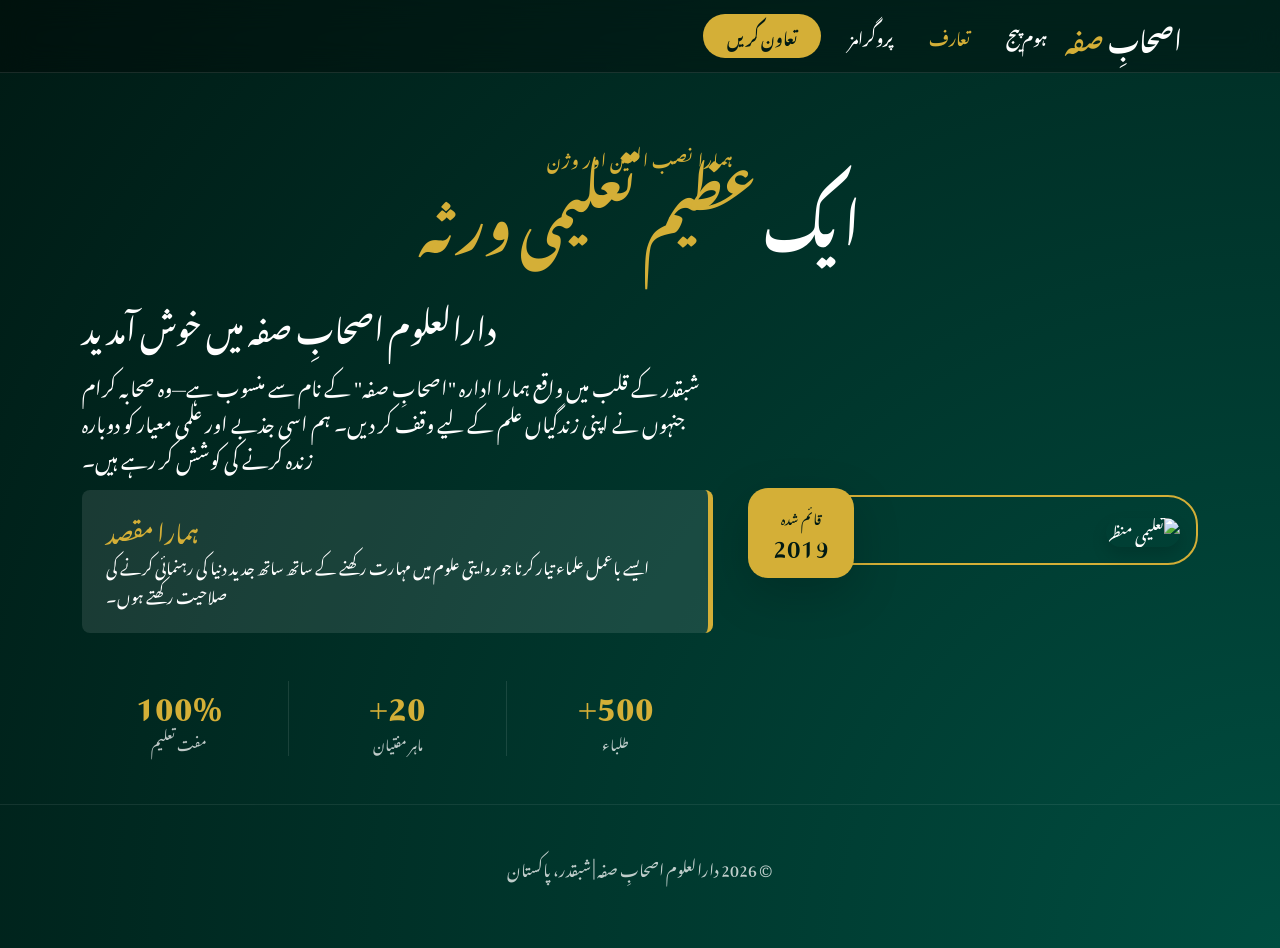
==== about.html @ 1a3f9e89 "Full website update with logo" ====
<!DOCTYPE html>
<html lang="ur" dir="rtl">
<head>
    <meta charset="UTF-8">
    <meta name="viewport" content="width=device-width, initial-scale=1.0">
    <title>ہمارے بارے میں | دارالعلوم اصحابِ صفہ</title>
    
    <link href="https://cdn.jsdelivr.net/npm/bootstrap@5.3.0/dist/css/bootstrap.min.css" rel="stylesheet">
    <link href="https://fonts.googleapis.com/css2?family=Noto+Nastaliq+Urdu:wght@400;700&family=Plus+Jakarta+Sans:wght@300;400;800&display=swap" rel="stylesheet">
    <link rel="stylesheet" href="about.css">
</head>
<body>

    <nav class="navbar navbar-expand-lg navbar-dark fixed-top custom-navbar">
        <div class="container">
            <a class="navbar-brand logo" href="index.html">
                اصحابِ <span class="gold">صفہ</span>
            </a>
            
            <button class="navbar-toggler" type="button" data-bs-toggle="collapse" data-bs-target="#navbarNavAbout">
                <span class="navbar-toggler-icon"></span>
            </button>
            
            <div class="collapse navbar-collapse" id="navbarNavAbout">
                <ul class="navbar-nav ms-auto nav-links align-items-center">
                    <li class="nav-item"><a class="nav-link" href="index.html">ہوم پیج</a></li>
                    <li class="nav-item"><a class="nav-link active" href="about.html">تعارف</a></li>
                    <li class="nav-item"><a class="nav-link" href="programs.html">پروگرامز</a></li>
                    <li class="nav-item mt-2 mt-lg-0"><a class="nav-link nav-btn px-4" href="support.html">تعاون کریں</a></li>
                </ul>
            </div>
        </div>
    </nav>

    <main class="about-container mt-5 pt-5">
        <header class="about-header text-center py-5">
            <span class="subtitle d-block mb-2">ہمارا نصب العین اور وژن</span>
            <h1 class="display-4 fw-bold">ایک <span class="gold-text">عظیم تعلیمی ورثہ</span></h1>
        </header>

        <section class="container mb-5">
            <div class="row align-items-center g-5">
                <div class="col-lg-5 order-2 order-lg-1">
                    <div class="image-box p-3">
                        <img src="https://images.unsplash.com/photo-1591604129939-f1efa4d9f7fa?q=80&w=800" class="img-fluid rounded-4 shadow" alt="تعلیمی منظر">
                        <div class="experience-badge shadow-lg">
                            <span class="d-block small">قائم شدہ</span>
                            <strong class="h4">2019</strong>
                        </div>
                    </div>
                </div>

                <div class="col-lg-7 order-1 order-lg-2 about-text text-start">
                    <h2 class="mb-4">دارالعلوم اصحابِ صفہ میں خوش آمدید</h2>
                    <p class="fs-5 lead">شبقدر کے قلب میں واقع ہمارا ادارہ "اصحابِ صفہ" کے نام سے منسوب ہے—وہ صحابہ کرام جنہوں نے اپنی زندگیاں علم کے لیے وقف کر دیں۔ ہم اسی جذبے اور علمی معیار کو دوبارہ زندہ کرنے کی کوشش کر رہے ہیں۔</p>
                    
                    <div class="mission-box p-4 border-end border-gold border-5 bg-white bg-opacity-10 rounded-3 mb-4">
                        <h3 class="h4 text-gold">ہمارا مقصد</h3>
                        <p class="mb-0">ایسے باعمل علماء تیار کرنا جو روایتی علوم میں مہارت رکھنے کے ساتھ ساتھ جدید دنیا کی رہنمائی کرنے کی صلاحیت رکھتے ہوں۔</p>
                    </div>

                    <div class="row g-4 text-center mt-3">
                        <div class="col-4 stat">
                            <strong class="d-block h2 fw-bold gold">500+</strong>
                            <span class="small opacity-75">طلباء</span>
                        </div>
                        <div class="col-4 stat border-start border-white border-opacity-10 border-end">
                            <strong class="d-block h2 fw-bold gold">20+</strong>
                            <span class="small opacity-75">ماہر مفتیان</span>
                        </div>
                        <div class="col-4 stat">
                            <strong class="d-block h2 fw-bold gold">100%</strong>
                            <span class="small opacity-75">مفت تعلیم</span>
                        </div>
                    </div>
                </div>
            </div>
        </section>
    </main>

    <footer class="py-5 mt-5 border-top border-white border-opacity-10 text-center opacity-75">
        <div class="container">
            <p class="mb-0">&copy; 2026 دارالعلوم اصحابِ صفہ | شبقدر، پاکستان</p>
        </div>
    </footer>

    <script src="https://cdn.jsdelivr.net/npm/bootstrap@5.3.0/dist/js/bootstrap.bundle.min.js"></script>
</body>
</html>
---- about.css ----
:root {
    --emerald: #004d40;
    --dark: #001a14;
    --gold: #d4af37;
    --white: #ffffff;
}

* {
    margin: 0;
    padding: 0;
    box-sizing: border-box;
}

body {
    font-family: 'Noto Nastaliq Urdu', 'Plus Jakarta Sans', sans-serif;
    background: radial-gradient(circle at bottom right, var(--emerald), var(--dark));
    color: var(--white);
    min-height: 100vh;
    direction: rtl;
    line-height: 1.8;
}

/* نیو بار */
.custom-navbar {
    background: rgba(0, 0, 0, 0.3) !important;
    backdrop-filter: blur(15px);
    border-bottom: 1px solid rgba(255, 255, 255, 0.1);
}

.logo { 
    font-weight: 800; 
    font-size: 1.6rem; 
    color: var(--white) !important;
}
.gold { color: var(--gold) !important; }

.nav-link {
    color: var(--white) !important;
    font-weight: 600;
    margin: 0 10px;
    transition: 0.3s;
}

.nav-link:hover, .nav-link.active { color: var(--gold) !important; }

.nav-btn {
    background: var(--gold);
    color: var(--dark) !important;
    border-radius: 50px;
    font-weight: bold;
}

.nav-btn:hover {
    background: var(--white);
    color: var(--dark) !important;
}

/* تصویر کا باکس */
.image-box {
    position: relative;
    border: 2px solid var(--gold);
    border-radius: 30px;
}

.experience-badge {
    position: absolute;
    bottom: -15px;
    left: -15px;
    background: var(--gold);
    color: var(--dark);
    padding: 15px 25px;
    border-radius: 20px;
    text-align: center;
}

/* ٹیکسٹ سیکشن */
.subtitle {
    color: var(--gold);
    letter-spacing: 1px;
    font-weight: bold;
}

.gold-text { color: var(--gold); }
.text-gold { color: var(--gold); }

.border-gold {
    border-color: var(--gold) !important;
}

/* موبائل کے لیے خاص سیٹنگز */
@media (max-width: 991px) {
    .navbar-collapse {
        background: var(--dark);
        padding: 20px;
        border-radius: 20px;
        margin-top: 15px;
        text-align: center;
    }
    .about-text {
        text-align: center !important;
    }
    .image-box {
        margin-top: 30px;
    }
}
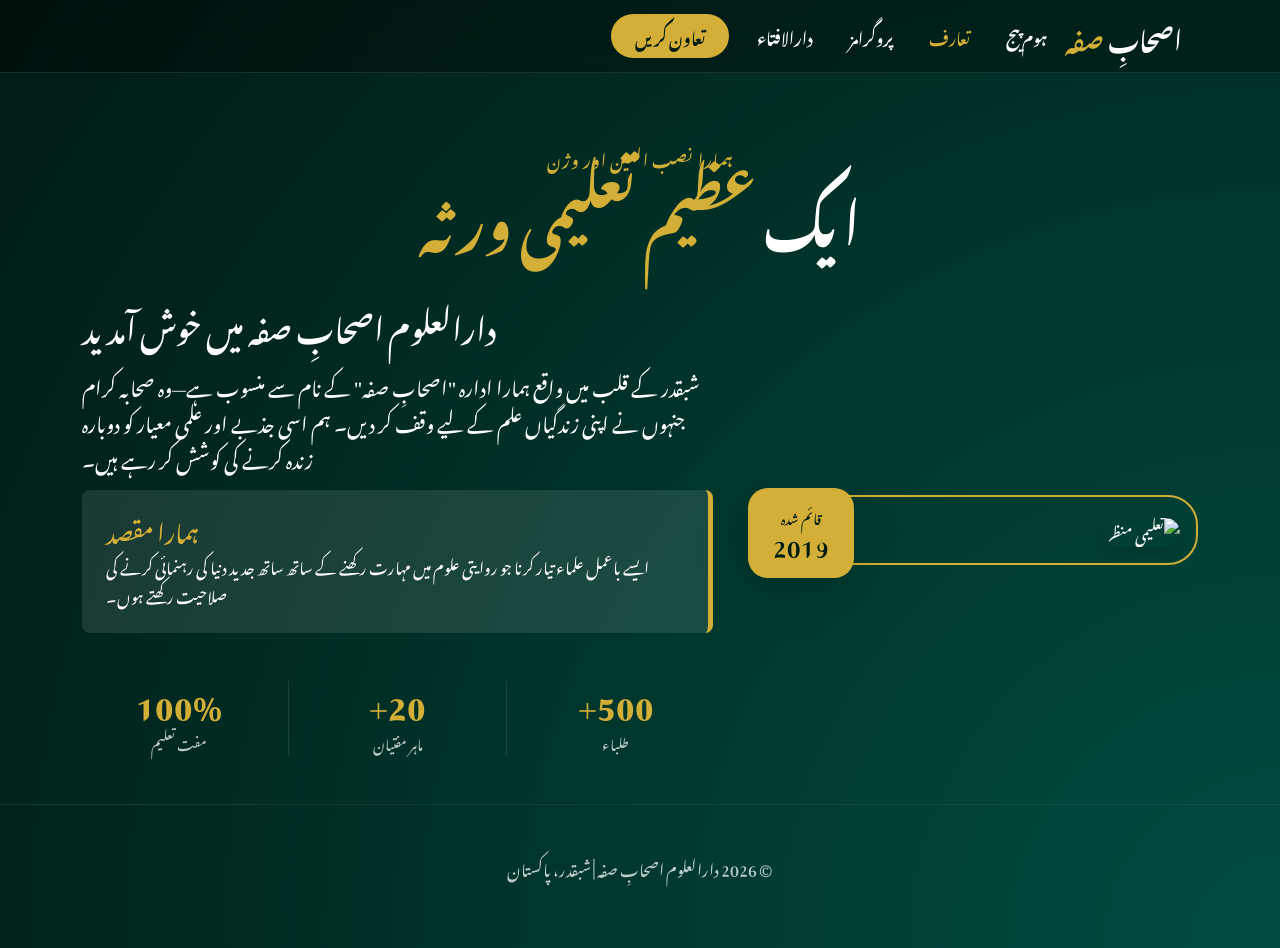
==== commit 2fe0f294: "updated navbar on all pages" ====
--- a/about.html
+++ b/about.html
@@ -26,6 +26,7 @@
                     <li class="nav-item"><a class="nav-link" href="index.html">ہوم پیج</a></li>
                     <li class="nav-item"><a class="nav-link active" href="about.html">تعارف</a></li>
                     <li class="nav-item"><a class="nav-link" href="programs.html">پروگرامز</a></li>
+                    <li class="nav-item"><a class="nav-link" href="fatwa.html" style="color: #d4af37; font-weight: bold;">دارالافتاء</a></li>
                     <li class="nav-item mt-2 mt-lg-0"><a class="nav-link nav-btn px-4" href="support.html">تعاون کریں</a></li>
                 </ul>
             </div>
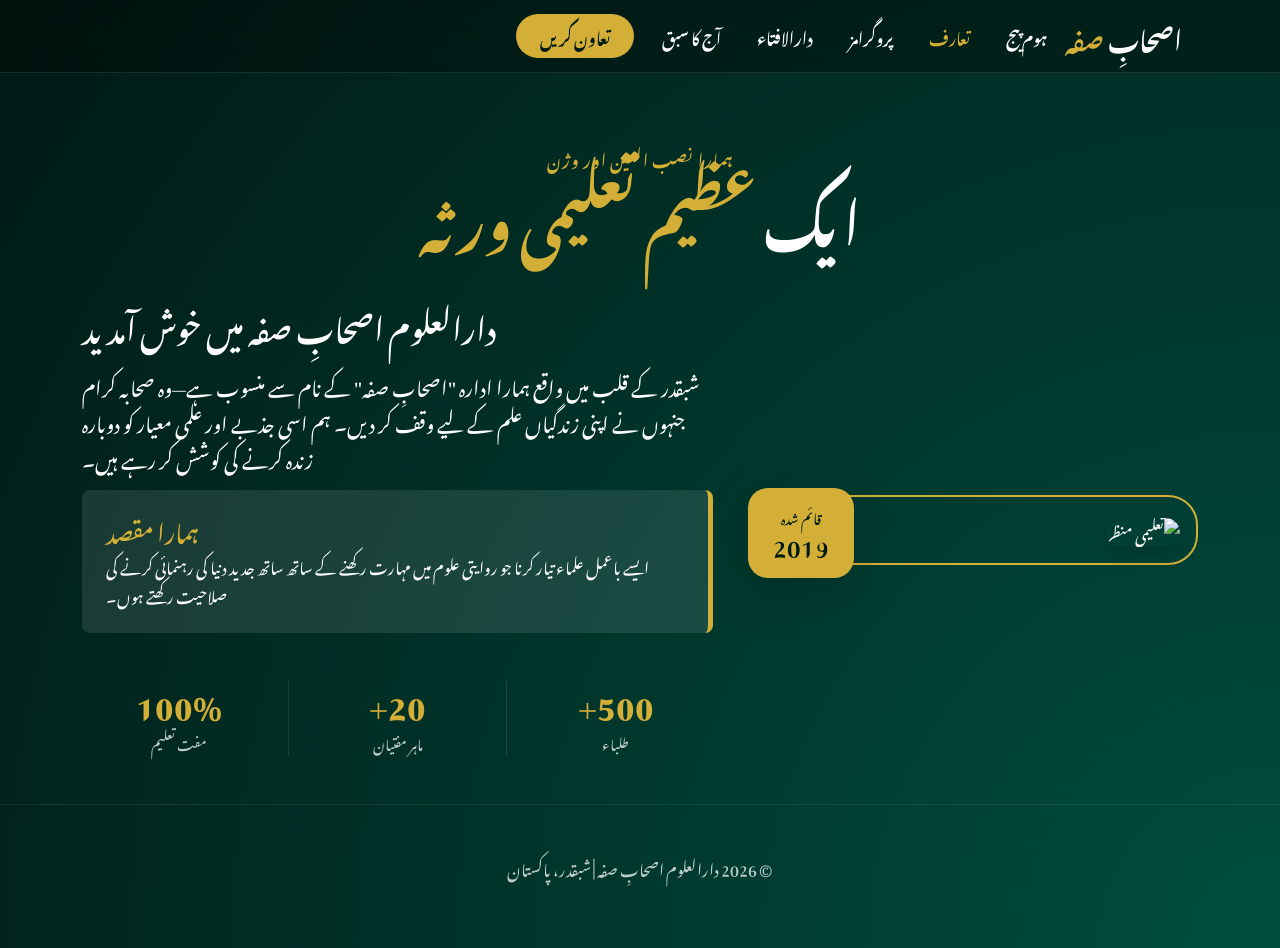
==== commit b5fbe25e: "added daily masail link to navbar on all pages" ====
--- a/about.html
+++ b/about.html
@@ -27,6 +27,8 @@
                     <li class="nav-item"><a class="nav-link active" href="about.html">تعارف</a></li>
                     <li class="nav-item"><a class="nav-link" href="programs.html">پروگرامز</a></li>
                     <li class="nav-item"><a class="nav-link" href="fatwa.html" style="color: #d4af37; font-weight: bold;">دارالافتاء</a></li>
+                     <a class="nav-link" href="daily-masail.html">آج کا سبق</a>
+</li>
                     <li class="nav-item mt-2 mt-lg-0"><a class="nav-link nav-btn px-4" href="support.html">تعاون کریں</a></li>
                 </ul>
             </div>
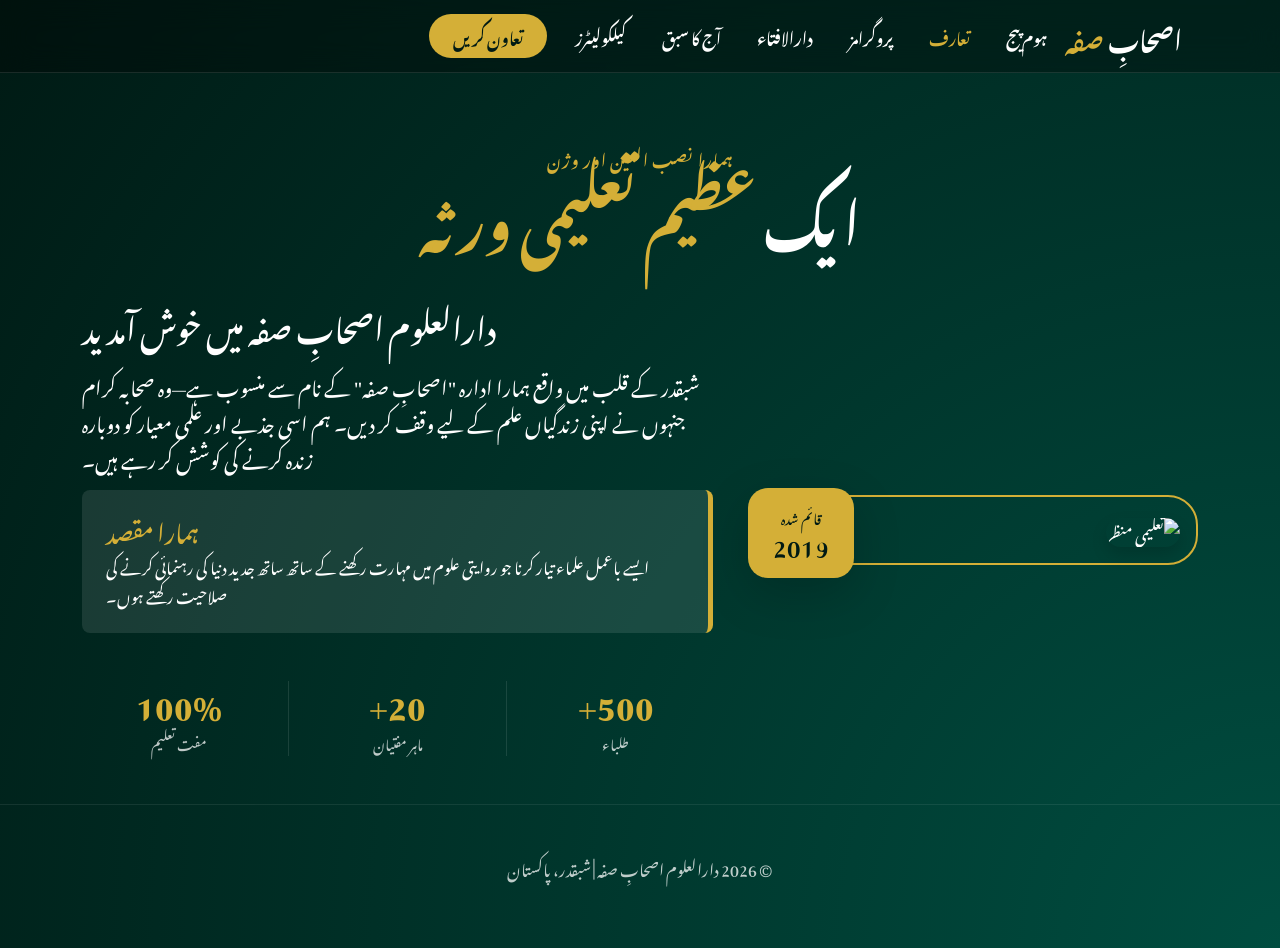
==== commit 9a584954: "linked calculators page to navbar and home" ====
--- a/about.html
+++ b/about.html
@@ -28,6 +28,9 @@
                     <li class="nav-item"><a class="nav-link" href="programs.html">پروگرامز</a></li>
                     <li class="nav-item"><a class="nav-link" href="fatwa.html" style="color: #d4af37; font-weight: bold;">دارالافتاء</a></li>
                      <a class="nav-link" href="daily-masail.html">آج کا سبق</a>
+</li>
+<li class="nav-item">
+    <a class="nav-link" href="calculators.html">کیلکولیٹرز</a>
 </li>
                     <li class="nav-item mt-2 mt-lg-0"><a class="nav-link nav-btn px-4" href="support.html">تعاون کریں</a></li>
                 </ul>
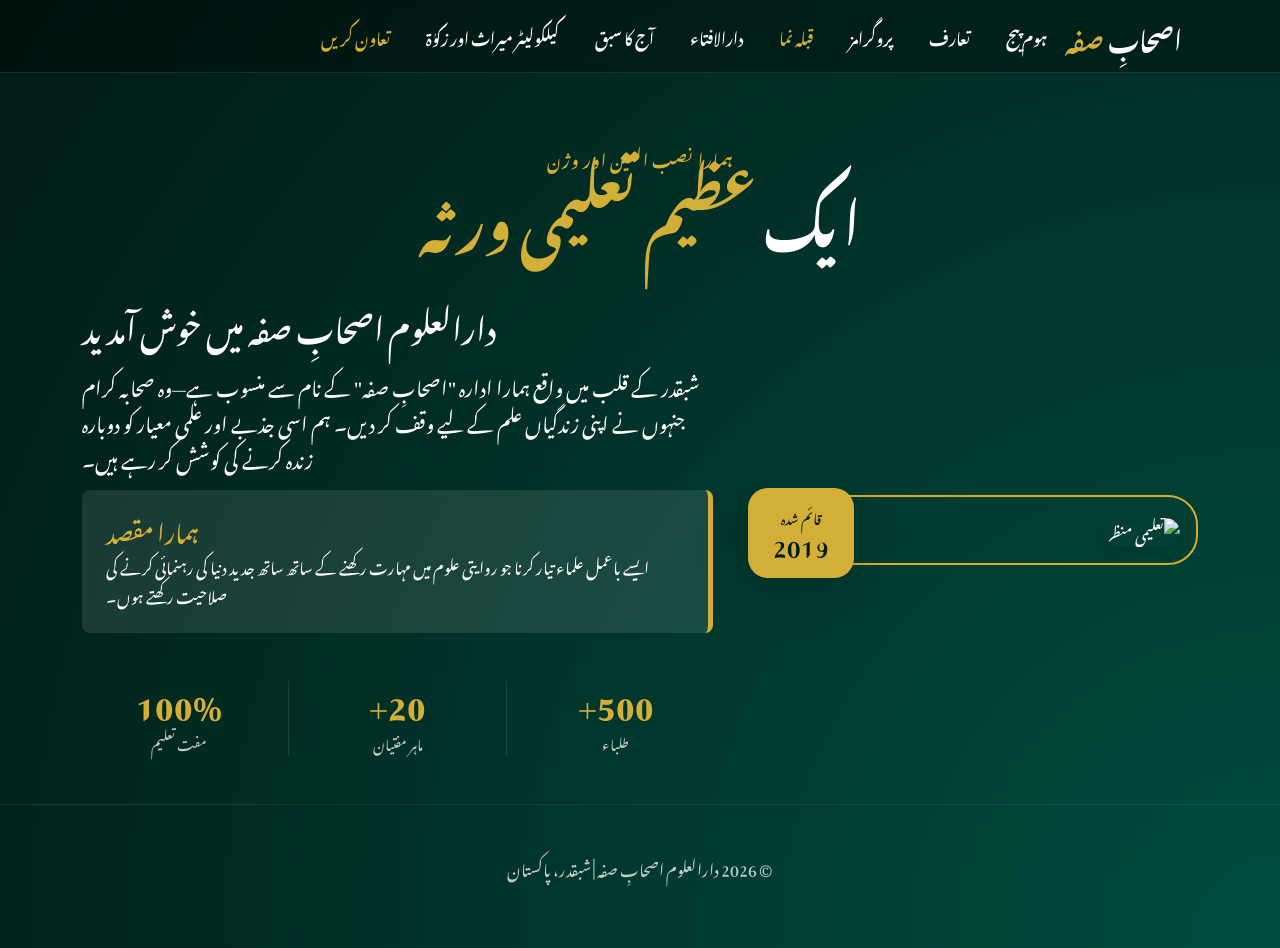
==== commit b2753c09: "added qibla finder and updated navbar" ====
--- a/about.html
+++ b/about.html
@@ -23,16 +23,17 @@
             
             <div class="collapse navbar-collapse" id="navbarNavAbout">
                 <ul class="navbar-nav ms-auto nav-links align-items-center">
-                    <li class="nav-item"><a class="nav-link" href="index.html">ہوم پیج</a></li>
-                    <li class="nav-item"><a class="nav-link active" href="about.html">تعارف</a></li>
+                   <li class="nav-item"><a class="nav-link" href="index.html">ہوم پیج</a></li>
+                    <li class="nav-item"><a class="nav-link" href="about.html">تعارف</a></li>
                     <li class="nav-item"><a class="nav-link" href="programs.html">پروگرامز</a></li>
-                    <li class="nav-item"><a class="nav-link" href="fatwa.html" style="color: #d4af37; font-weight: bold;">دارالافتاء</a></li>
+                     <li class="nav-item"><a class="nav-link active" href="qibla.html">قبلہ نما</a></li>
+                    <li class="nav-item"><a class="nav-link" href="fatwa.html" >دارالافتاء</a></li>
                      <a class="nav-link" href="daily-masail.html">آج کا سبق</a>
 </li>
 <li class="nav-item">
-    <a class="nav-link" href="calculators.html">کیلکولیٹرز</a>
+    <a class="nav-link" href="calculators.html">کیلکولیٹر میراث اور زکوٰۃ</a>
 </li>
-                    <li class="nav-item mt-2 mt-lg-0"><a class="nav-link nav-btn px-4" href="support.html">تعاون کریں</a></li>
+                    <li class="nav-item"><a class="nav-link active" href="support.html">تعاون کریں</a></li>
                 </ul>
             </div>
         </div>
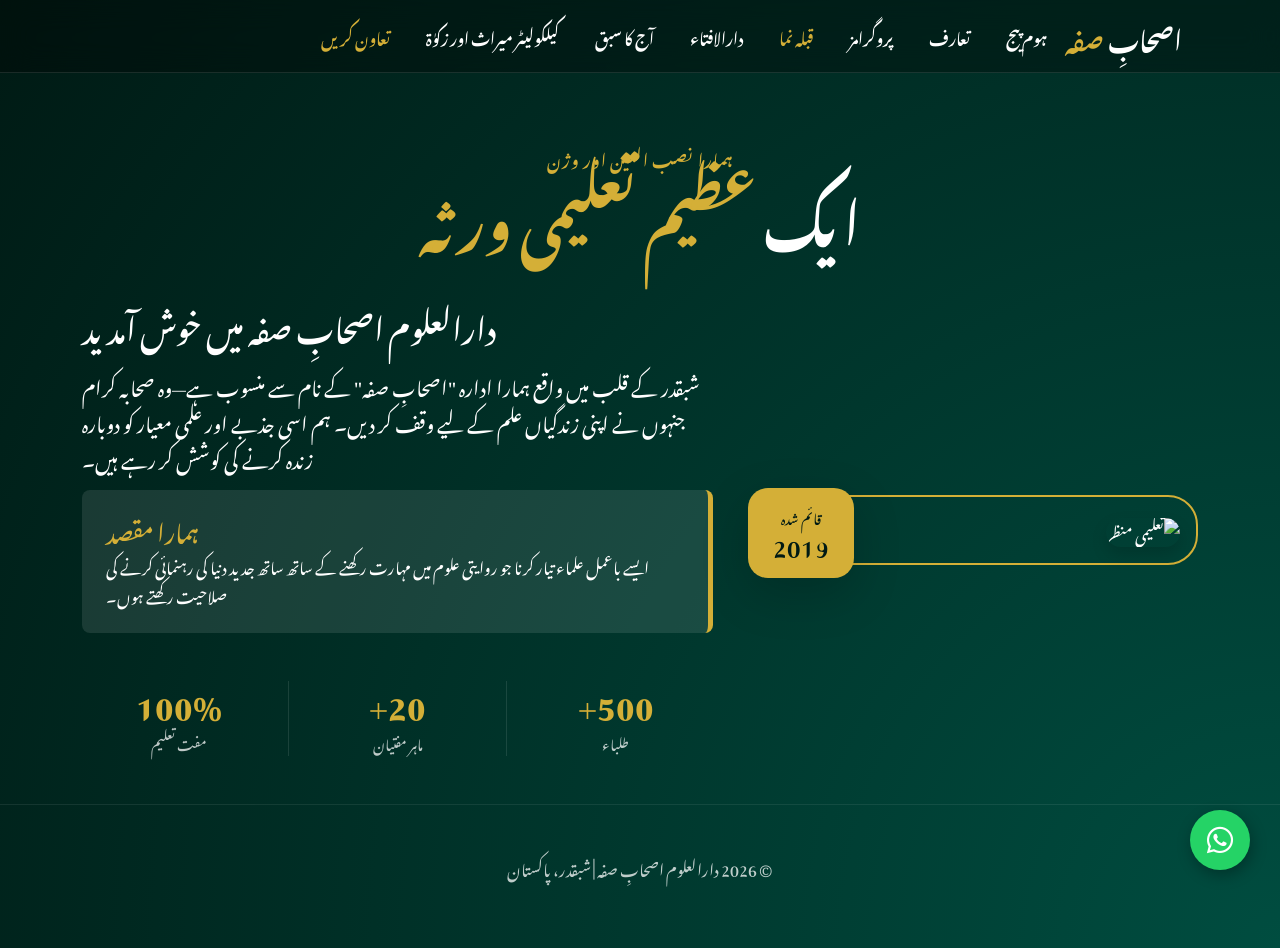
==== commit 19551994: "added floating whatsapp button and fixed mobile menu" ====
--- a/about.html
+++ b/about.html
@@ -8,6 +8,7 @@
     <link href="https://cdn.jsdelivr.net/npm/bootstrap@5.3.0/dist/css/bootstrap.min.css" rel="stylesheet">
     <link href="https://fonts.googleapis.com/css2?family=Noto+Nastaliq+Urdu:wght@400;700&family=Plus+Jakarta+Sans:wght@300;400;800&display=swap" rel="stylesheet">
     <link rel="stylesheet" href="about.css">
+    <link rel="stylesheet" href="https://cdnjs.cloudflare.com/ajax/libs/font-awesome/6.0.0/css/all.min.css">
 </head>
 <body>
 
@@ -92,5 +93,47 @@
     </footer>
 
     <script src="https://cdn.jsdelivr.net/npm/bootstrap@5.3.0/dist/js/bootstrap.bundle.min.js"></script>
+<style>
+    .whatsapp-float {
+        position: fixed;
+        width: 60px;
+        height: 60px;
+        bottom: 30px;
+        right: 30px;
+        background-color: #25d366;
+        color: #FFF;
+        border-radius: 50px;
+        text-align: center;
+        font-size: 30px;
+        box-shadow: 2px 5px 15px rgba(0,0,0,0.3);
+        z-index: 10000;
+        display: flex;
+        align-items: center;
+        justify-content: center;
+        text-decoration: none !important;
+        transition: all 0.3s ease-in-out;
+    }
+
+    .whatsapp-float:hover {
+        background-color: #128c7e;
+        color: white;
+        transform: scale(1.1) rotate(10deg);
+    }
+
+    /* موبائل کے لیے تھوڑا چھوٹا سائز */
+    @media screen and (max-width: 768px) {
+        .whatsapp-float {
+            width: 50px;
+            height: 50px;
+            bottom: 20px;
+            right: 20px;
+            font-size: 25px;
+        }
+    }
+</style>
+
+<a href="https://wa.me/923059927523" class="whatsapp-float" target="_blank">
+    <i class="fab fa-whatsapp"></i>
+</a>
 </body>
 </html>
